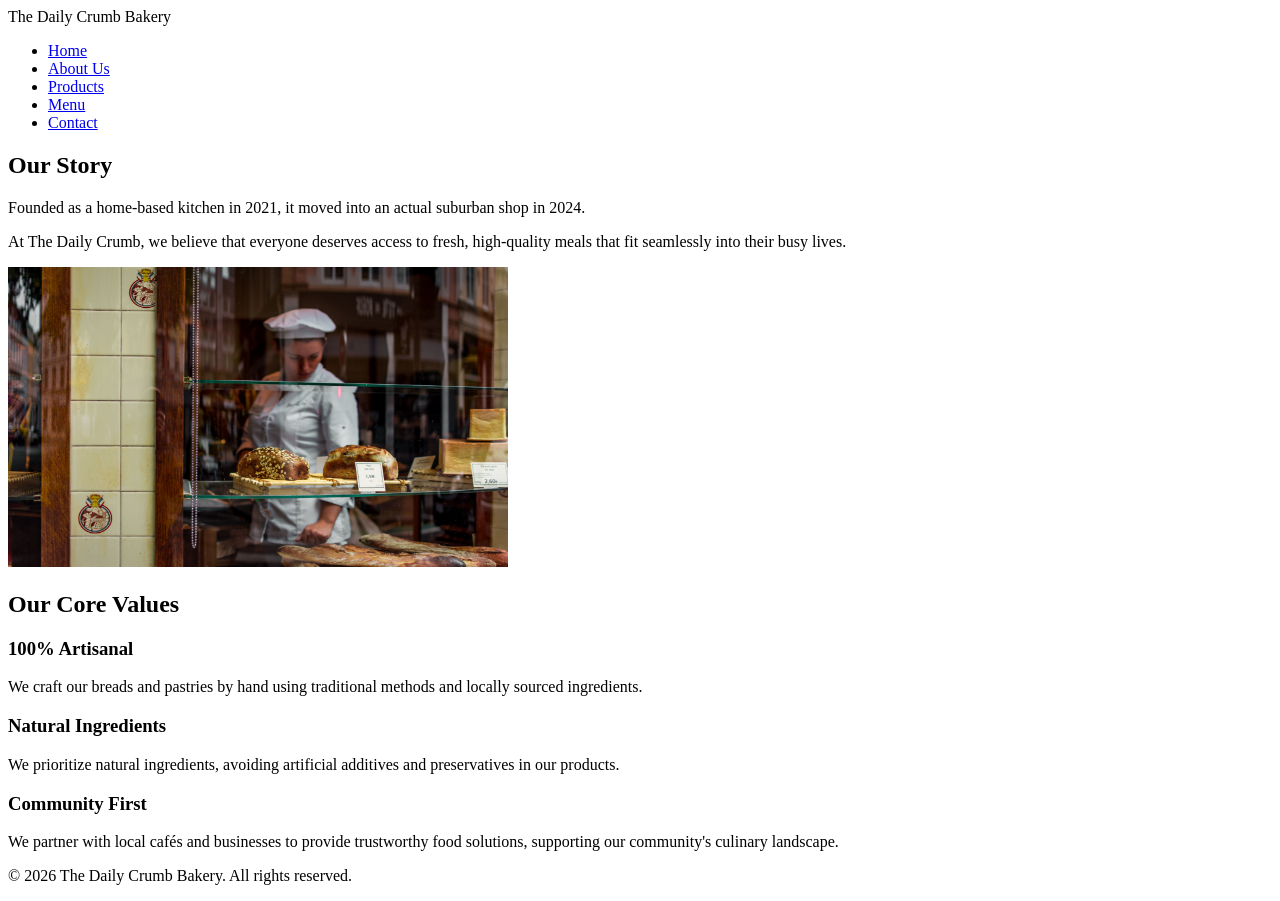
==== about.html @ 9fc3e334 "Add files via upload" ====
<!DOCTYPE html>
<html lang="en">
<head>
    <meta charset="UTF-8">
    <meta name="viewport" content="width=device-width, initial-scale=1.0">
    <title>About Us | The Daily Crumb Bakery</title>
</head>
<body>
    <!--- Navigation Bar --->
    <nav class="navbar">
        <div class="nav-logo">The Daily Crumb Bakery</div>
        <ul>
            <li><a href="index.html">Home</a></li>
            <li><a href="about.html" class="active">About Us</a></li>
            <li><a href="products.html">Products</a></li>
            <li><a href="menu.html">Menu</a></li>
            <li><a href="contact.html">Contact</a></li>
        </ul>
    </nav>

    <!--- About Us Section --->
    <main class ="main-content">
        
        <!--- About Us Story and History --->
        <section class="about-story">
            <div class="about-text">
                <h2>Our Story</h2>
                <p>Founded as a home-based kitchen in 2021, it moved into an actual suburban shop in 2024. </p>
                <p>At The Daily Crumb, we believe that everyone deserves access to fresh, high-quality meals that fit seamlessly into their busy lives. </p>
            </div>
            <div class="about-image">
                <img src="images/BakersAtWork.jpg" alt="About Us" width="500" height="300">
            </div>
        </section>

        <!--- About Us Mission and Values --->
        <section class="about-values">
            <h2>Our Core Values</h2>
            <div class="values-grid">
                <div class="value-card">
                    <h3>100% Artisanal</h3>
                    <p>We craft our breads and pastries by hand using traditional methods and locally sourced ingredients.</p>
                </div>
                <div class="value-card">
                    <h3>Natural Ingredients</h3>
                    <p>We prioritize natural ingredients, avoiding artificial additives and preservatives in our products.</p>
                </div>
                <div class="value-card">
                    <h3>Community First</h3>
                    <p>We partner with local cafés and businesses to provide trustworthy food solutions, supporting our community's culinary landscape.</p>
                </div>
            </div>
        </section>
    </main>

    <!--- Footer --->
    <footer class="footer">
        <p>&copy; 2026 The Daily Crumb Bakery. All rights reserved.</p>
    </footer>
</body>
</html>
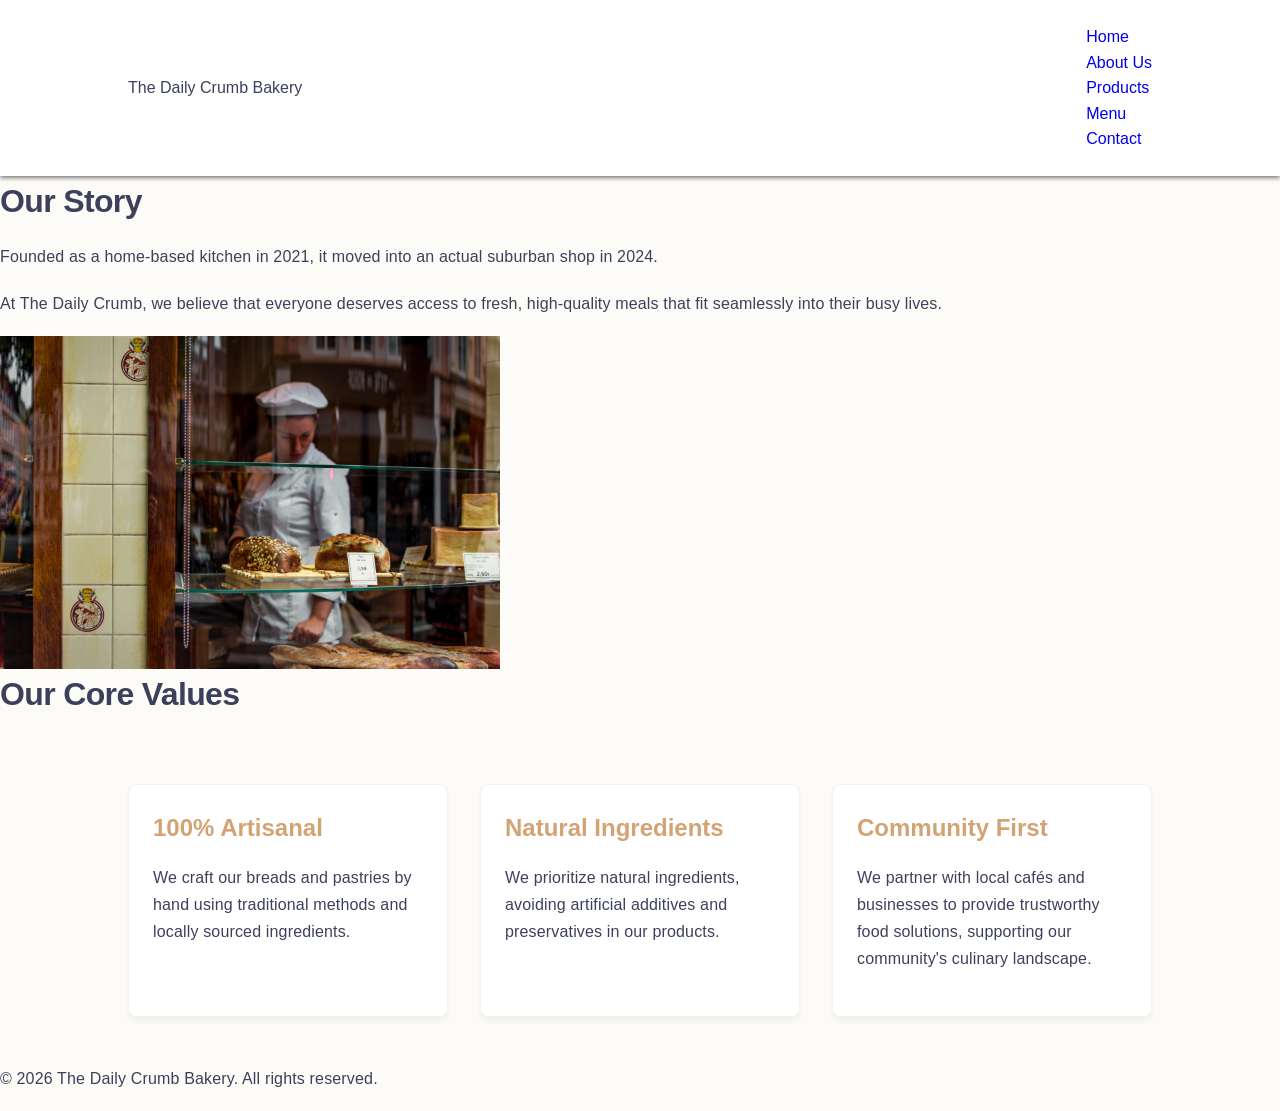
==== commit 9d05cfb4: "Feat: Complete responsive menu grids, style linking adjustments, and final project documentation" ====
--- a/about.html
+++ b/about.html
@@ -1,61 +1,62 @@
-<!DOCTYPE html>
-<html lang="en">
-<head>
-    <meta charset="UTF-8">
-    <meta name="viewport" content="width=device-width, initial-scale=1.0">
-    <title>About Us | The Daily Crumb Bakery</title>
-</head>
-<body>
-    <!--- Navigation Bar --->
-    <nav class="navbar">
-        <div class="nav-logo">The Daily Crumb Bakery</div>
-        <ul>
-            <li><a href="index.html">Home</a></li>
-            <li><a href="about.html" class="active">About Us</a></li>
-            <li><a href="products.html">Products</a></li>
-            <li><a href="menu.html">Menu</a></li>
-            <li><a href="contact.html">Contact</a></li>
-        </ul>
-    </nav>
-
-    <!--- About Us Section --->
-    <main class ="main-content">
-        
-        <!--- About Us Story and History --->
-        <section class="about-story">
-            <div class="about-text">
-                <h2>Our Story</h2>
-                <p>Founded as a home-based kitchen in 2021, it moved into an actual suburban shop in 2024. </p>
-                <p>At The Daily Crumb, we believe that everyone deserves access to fresh, high-quality meals that fit seamlessly into their busy lives. </p>
-            </div>
-            <div class="about-image">
-                <img src="images/BakersAtWork.jpg" alt="About Us" width="500" height="300">
-            </div>
-        </section>
-
-        <!--- About Us Mission and Values --->
-        <section class="about-values">
-            <h2>Our Core Values</h2>
-            <div class="values-grid">
-                <div class="value-card">
-                    <h3>100% Artisanal</h3>
-                    <p>We craft our breads and pastries by hand using traditional methods and locally sourced ingredients.</p>
-                </div>
-                <div class="value-card">
-                    <h3>Natural Ingredients</h3>
-                    <p>We prioritize natural ingredients, avoiding artificial additives and preservatives in our products.</p>
-                </div>
-                <div class="value-card">
-                    <h3>Community First</h3>
-                    <p>We partner with local cafés and businesses to provide trustworthy food solutions, supporting our community's culinary landscape.</p>
-                </div>
-            </div>
-        </section>
-    </main>
-
-    <!--- Footer --->
-    <footer class="footer">
-        <p>&copy; 2026 The Daily Crumb Bakery. All rights reserved.</p>
-    </footer>
-</body>
+<!DOCTYPE html>
+<html lang="en">
+<head>
+    <link rel="stylesheet" href="css/styles.css">
+    <meta charset="UTF-8">
+    <meta name="viewport" content="width=device-width, initial-scale=1.0">
+    <title>About Us | The Daily Crumb Bakery</title>
+</head>
+<body>
+    <!--- Navigation Bar --->
+    <nav class="navbar">
+        <div class="nav-logo">The Daily Crumb Bakery</div>
+        <ul>
+            <li><a href="index.html">Home</a></li>
+            <li><a href="about.html" class="active">About Us</a></li>
+            <li><a href="products.html">Products</a></li>
+            <li><a href="menu.html">Menu</a></li>
+            <li><a href="contact.html">Contact</a></li>
+        </ul>
+    </nav>
+
+    <!--- About Us Section --->
+    <main class ="main-content">
+        
+        <!--- About Us Story and History --->
+        <section class="about-story">
+            <div class="about-text">
+                <h2>Our Story</h2>
+                <p>Founded as a home-based kitchen in 2021, it moved into an actual suburban shop in 2024. </p>
+                <p>At The Daily Crumb, we believe that everyone deserves access to fresh, high-quality meals that fit seamlessly into their busy lives. </p>
+            </div>
+            <div class="about-image">
+                <img src="images/BakersAtWork.jpg" alt="About Us" width="500" height="300">
+            </div>
+        </section>
+
+        <!--- About Us Mission and Values --->
+        <section class="about-values">
+            <h2>Our Core Values</h2>
+            <div class="values-grid">
+                <div class="value-card">
+                    <h3>100% Artisanal</h3>
+                    <p>We craft our breads and pastries by hand using traditional methods and locally sourced ingredients.</p>
+                </div>
+                <div class="value-card">
+                    <h3>Natural Ingredients</h3>
+                    <p>We prioritize natural ingredients, avoiding artificial additives and preservatives in our products.</p>
+                </div>
+                <div class="value-card">
+                    <h3>Community First</h3>
+                    <p>We partner with local cafés and businesses to provide trustworthy food solutions, supporting our community's culinary landscape.</p>
+                </div>
+            </div>
+        </section>
+    </main>
+
+    <!--- Footer --->
+    <footer class="footer">
+        <p>&copy; 2026 The Daily Crumb Bakery. All rights reserved.</p>
+    </footer>
+</body>
 </html>
--- a/css/styles.css
+++ b/css/styles.css
@@ -0,0 +1,211 @@
+*, *::before, *::after {
+    margin: 0;
+    padding: 0;
+    box-sizing: border-box;
+}
+
+html{
+    scroll-behavior: smooth;
+}
+
+body{
+    line-height: 1.6;
+    -webkit-font-smoothing: antialiased;
+}
+
+img{
+    max-width: 100%;
+    height: auto;
+    display: block;
+}
+
+ul, ol{
+    list-style: none;
+}
+
+a{
+    text-decoration: none;
+}
+
+:root{
+    --primary-color: #d4a373;
+    --secondary-color: #f4f1de;
+    --dark-color: #3d405b;
+    --light-color: #fdfbf7;
+    --accent-color: #e07a5f;
+
+    --font-main: 'Aptos', 'Segoe UI', Roboto, Helvetica, Arial, sans-serif;
+    --base-font-size: 16px;
+}
+
+body{
+    font-family: var(--font-main);
+    font-size: var(--base-font-size);
+    color: var(--dark-color);
+    background-color: var(--light-color);
+}
+
+h1{ font-size: 2.5rem; font-weight: 700; letter-spacing: -0.05em; color: var(--dark-color); margin-bottom: 1rem; }
+h2{ font-size: 2rem; font-weight: 600; letter-spacing: -0.02em; color: var(--dark-color); margin-bottom: 1rem; }
+h3{ font-size: 1.5rem; font-weight: 600; color: var(--primary-color); margin-bottom: 1rem; }
+p{ font-size: 1rem; line-height: 1.7; letter-spacing: 0.01em; margin-bottom: 1.2rem; }
+
+.hero-btn, .submit-btn, .menu-btn{
+    display: inline-block;
+    background-color: var(--primary-color);
+    color: #ffffff;
+    padding: 0.75rem 1.5rem;
+    font-weight: 600;
+    border: 2px solid transparent;
+    border-radius: 4px;
+    box-shadow: 0 4px 6px rgba(0, 0, 0, 0.1);
+    transition: all 0.3s ease;
+    cursor: pointer;
+}
+
+.hero-btn:hover, .submit-btn:hover, .menu-btn:hover{
+    background-color: var(--accent-color);
+    box-shadow: 0 6px 12px rgba(0, 0, 0, 0.15);
+    transform: translateY(-2px);
+}
+
+.hero-btn:active, .submit-btn:active, .menu-btn:active{
+    transform: translateY(0);
+    box-shadow: 0 2px 4px rgba(0, 0, 0, 0.1);
+}
+
+input:focus, textarea:focus{
+    outline: none;
+    border-color: var(--primary-color);
+    box-shadow: 0 0 0 3px rgba(212, 163, 115, 0.3);    
+}
+
+.navbar{
+    display: flex;
+    justify-content: space-between;
+    align-items: center;
+    padding: 1.5rem 10%;
+    background-color: #ffffff;
+    box-shadow: 0 2px 4px rgba(0, 0, 0, 0.5);
+}
+
+.nav-links{
+    display: flex;
+    gap: 2rem;
+}
+
+.nav-links a.active{
+    color: var(--primary-color);
+    border-bottom: 2px solid var(--primary-color);
+}
+
+.products-grid, .locations-grid, .values-grid{
+    display: grid;
+    grid-template-columns: repeat(3, 1fr);
+    gap: 2rem;
+    padding: 3rem 10%;
+}
+
+.product-card, .location-card, .value-card{
+    background-color: #ffffff;
+    padding: 1.5rem;
+    border: 1px solid rgba(0, 0, 0, 0.05);
+    border-radius: 8px;
+    box-shadow: 0 4px 6px rgba(0, 0, 0, 0.05);
+    border-radius: 8px;
+    box-shadow: rgba(0, 0, 0, 0.02);
+}
+
+.menu-image{
+    display: flex;
+    justify-content: center;
+    margin: 20px 0;
+}
+
+.menu-intro{
+    text-align: center;
+    padding: 2rem 10% 0 10%;
+}
+
+.menu-categories{
+    display: grid;
+    grid-template-columns: repeat(3, 1fr);
+    gap: 2rem;
+    padding: 2rem 10%;
+}
+
+.menu-categories > section, .menu-categories > div{
+    background-color: #ffffff;
+    padding: 1.5rem;
+    border: 1px solid rgba(0, 0, 0, 0.05);
+    border-radius: 8px;
+    box-shadow: 0 4px 6px rgba(0, 0, 0, 0.05);
+}
+
+.menu-card{
+    background-color: #ffffff;
+    padding: 1.5rem;
+    border: 1px solid rgba(0, 0, 0, 0.05);
+    border-radius: 8px;
+    box-shadow: 0 4px 6px rgba(0, 0, 0, 0.05);
+}
+
+.menu-list{
+    padding: 0.5rem 0;
+    margin-top: 1rem;
+}
+
+.menu-list li{
+    display: flex;
+    justify-content: space-between;
+    align-items: center;
+    padding: 0.75rem 0;
+    border-bottom: 1px dashed #e0e0e0;
+}
+
+.menu-list li:last-child{
+    border-bottom: none;
+}
+
+.item-name{
+    font-weight: 500;
+    color: var(--dark-color);
+}
+
+.item-price{
+    font-weight: 700;
+    color: var(--primary-color);
+}
+    
+
+@media (max-width: 992px){
+    body{ font-size: 0.95rem;}
+    .navbar{ padding: 1.2rem 5%;}
+
+    .products-grid, .locations-grid, .values-grid{
+        grid-template-columns: repeat(2, 1fr);
+        padding: 2rem 5%;
+    }
+}
+
+@media (max-width: 576px){
+    .navbar{
+        flex-direction: column;
+        gap: 1rem;
+    }
+
+    .nav-links{
+        flex-direction: column;
+        align-items: center;
+        gap: 1rem;
+        width: 100%;
+    }
+
+    .products-grid, .locations-grid, .values-grid{
+        grid-template-columns: 1fr;
+        padding: 1.5rem 5%;
+    }
+
+    h1{ font-size: 2rem;}
+    h2{ font-size: 1.6rem;}
+}
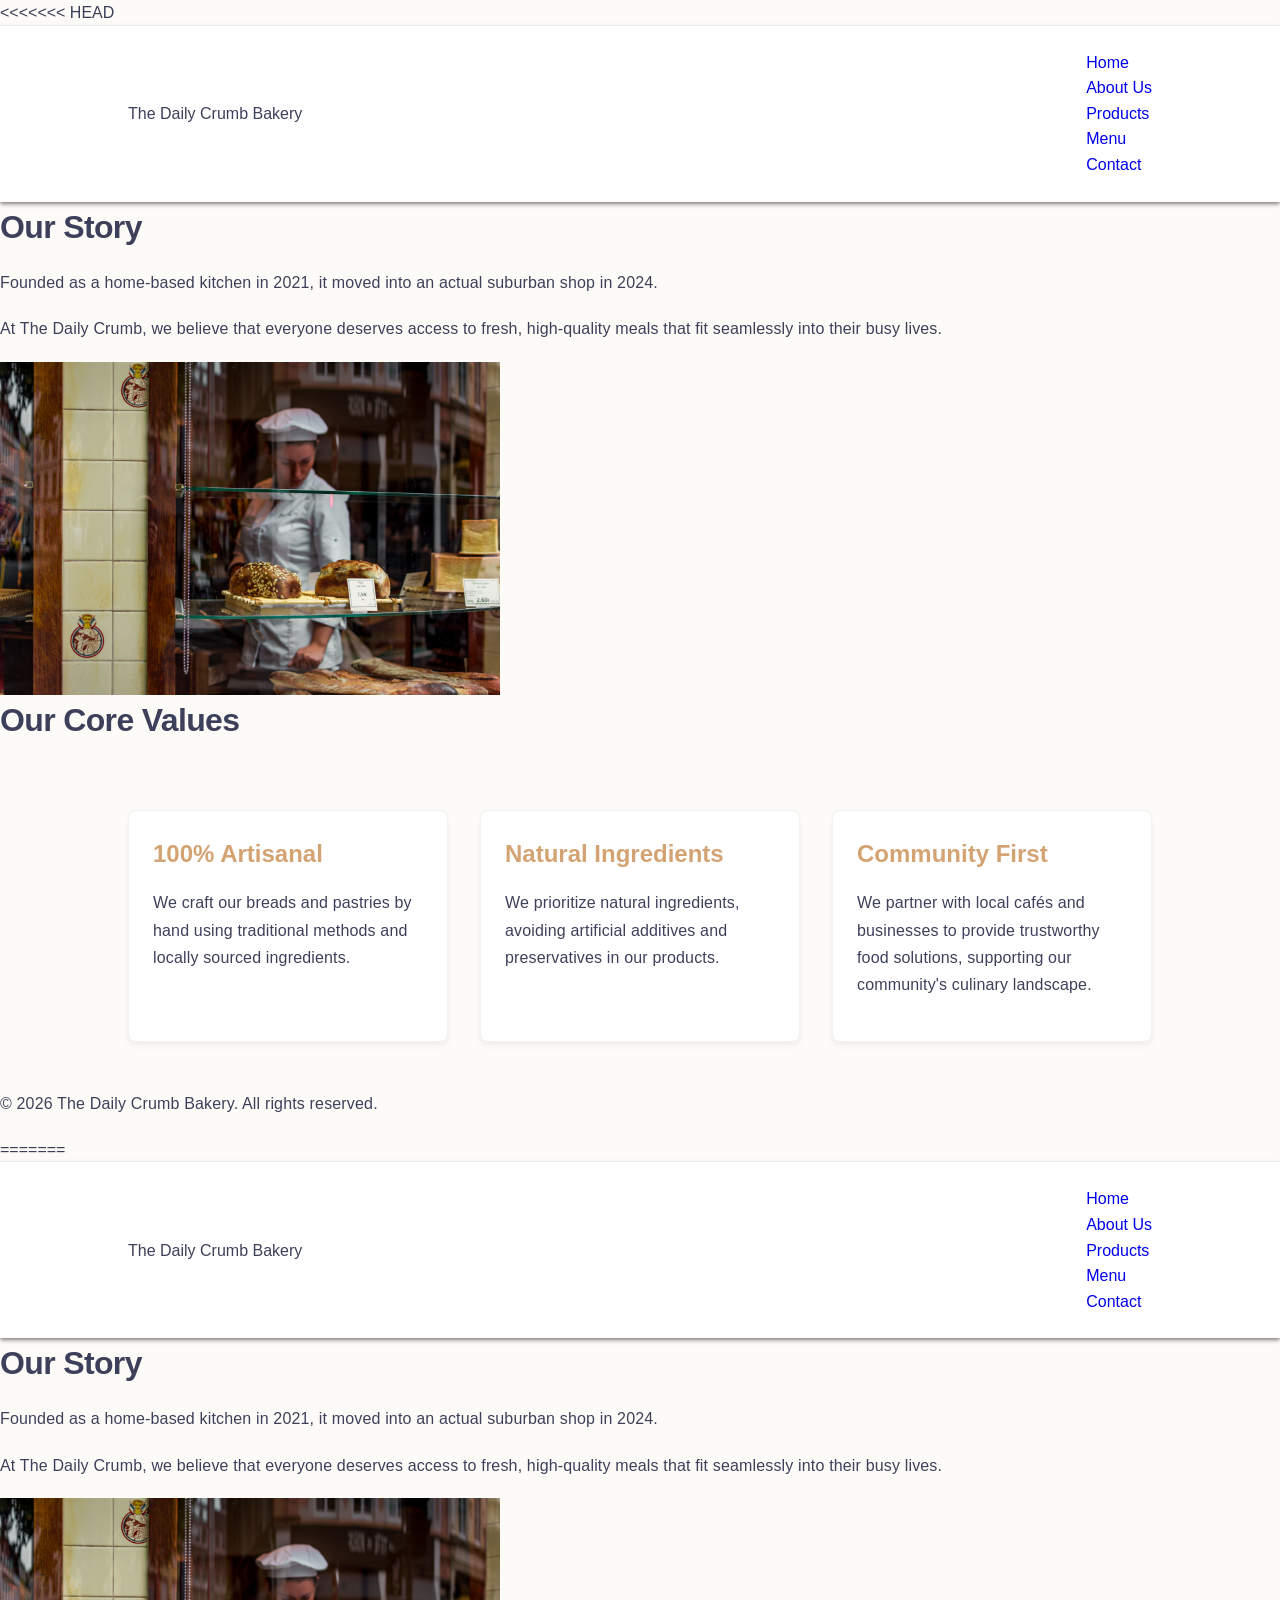
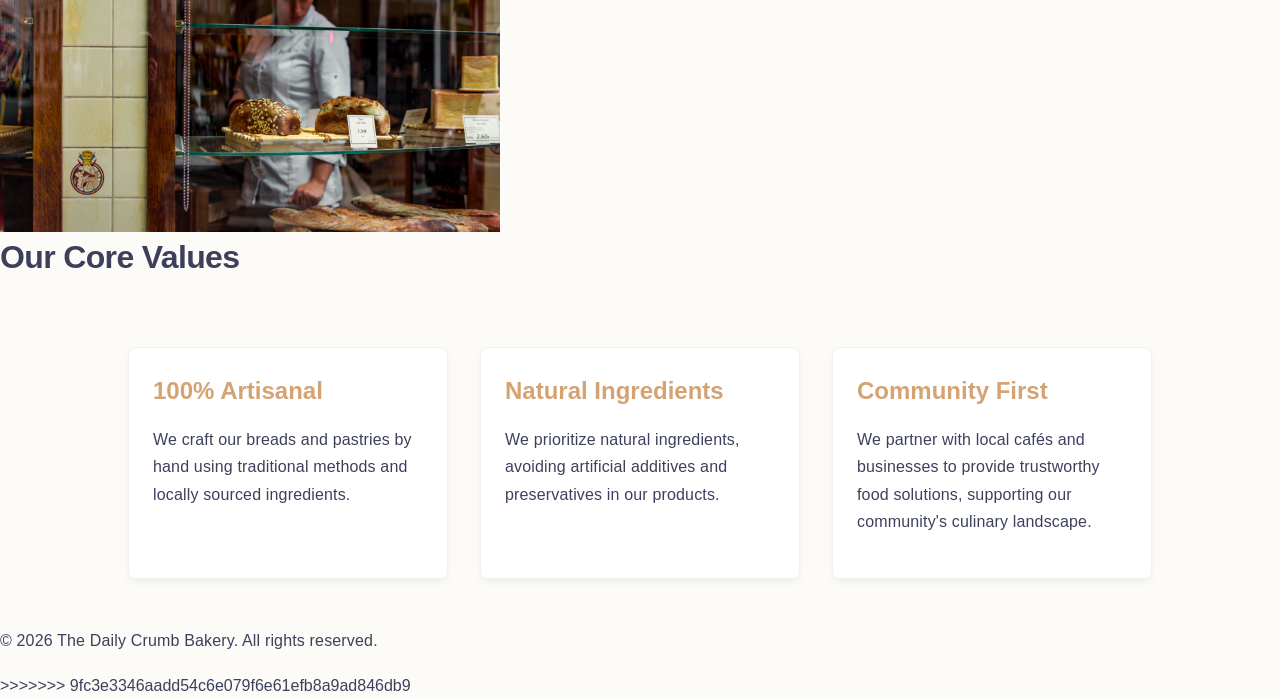
==== commit 65eec122: "Docs: Complete Part 2 README framework update" ====
--- a/about.html
+++ b/about.html
@@ -1,3 +1,4 @@
+<<<<<<< HEAD
 <!DOCTYPE html>
 <html lang="en">
 <head>
@@ -59,4 +60,66 @@
         <p>&copy; 2026 The Daily Crumb Bakery. All rights reserved.</p>
     </footer>
 </body>
+=======
+<!DOCTYPE html>
+<html lang="en">
+<head>
+    <meta charset="UTF-8">
+    <meta name="viewport" content="width=device-width, initial-scale=1.0">
+    <title>About Us | The Daily Crumb Bakery</title>
+</head>
+<body>
+    <!--- Navigation Bar --->
+    <nav class="navbar">
+        <div class="nav-logo">The Daily Crumb Bakery</div>
+        <ul>
+            <li><a href="index.html">Home</a></li>
+            <li><a href="about.html" class="active">About Us</a></li>
+            <li><a href="products.html">Products</a></li>
+            <li><a href="menu.html">Menu</a></li>
+            <li><a href="contact.html">Contact</a></li>
+        </ul>
+    </nav>
+
+    <!--- About Us Section --->
+    <main class ="main-content">
+        
+        <!--- About Us Story and History --->
+        <section class="about-story">
+            <div class="about-text">
+                <h2>Our Story</h2>
+                <p>Founded as a home-based kitchen in 2021, it moved into an actual suburban shop in 2024. </p>
+                <p>At The Daily Crumb, we believe that everyone deserves access to fresh, high-quality meals that fit seamlessly into their busy lives. </p>
+            </div>
+            <div class="about-image">
+                <img src="images/BakersAtWork.jpg" alt="About Us" width="500" height="300">
+            </div>
+        </section>
+
+        <!--- About Us Mission and Values --->
+        <section class="about-values">
+            <h2>Our Core Values</h2>
+            <div class="values-grid">
+                <div class="value-card">
+                    <h3>100% Artisanal</h3>
+                    <p>We craft our breads and pastries by hand using traditional methods and locally sourced ingredients.</p>
+                </div>
+                <div class="value-card">
+                    <h3>Natural Ingredients</h3>
+                    <p>We prioritize natural ingredients, avoiding artificial additives and preservatives in our products.</p>
+                </div>
+                <div class="value-card">
+                    <h3>Community First</h3>
+                    <p>We partner with local cafés and businesses to provide trustworthy food solutions, supporting our community's culinary landscape.</p>
+                </div>
+            </div>
+        </section>
+    </main>
+
+    <!--- Footer --->
+    <footer class="footer">
+        <p>&copy; 2026 The Daily Crumb Bakery. All rights reserved.</p>
+    </footer>
+</body>
+>>>>>>> 9fc3e3346aadd54c6e079f6e61efb8a9ad846db9
 </html>
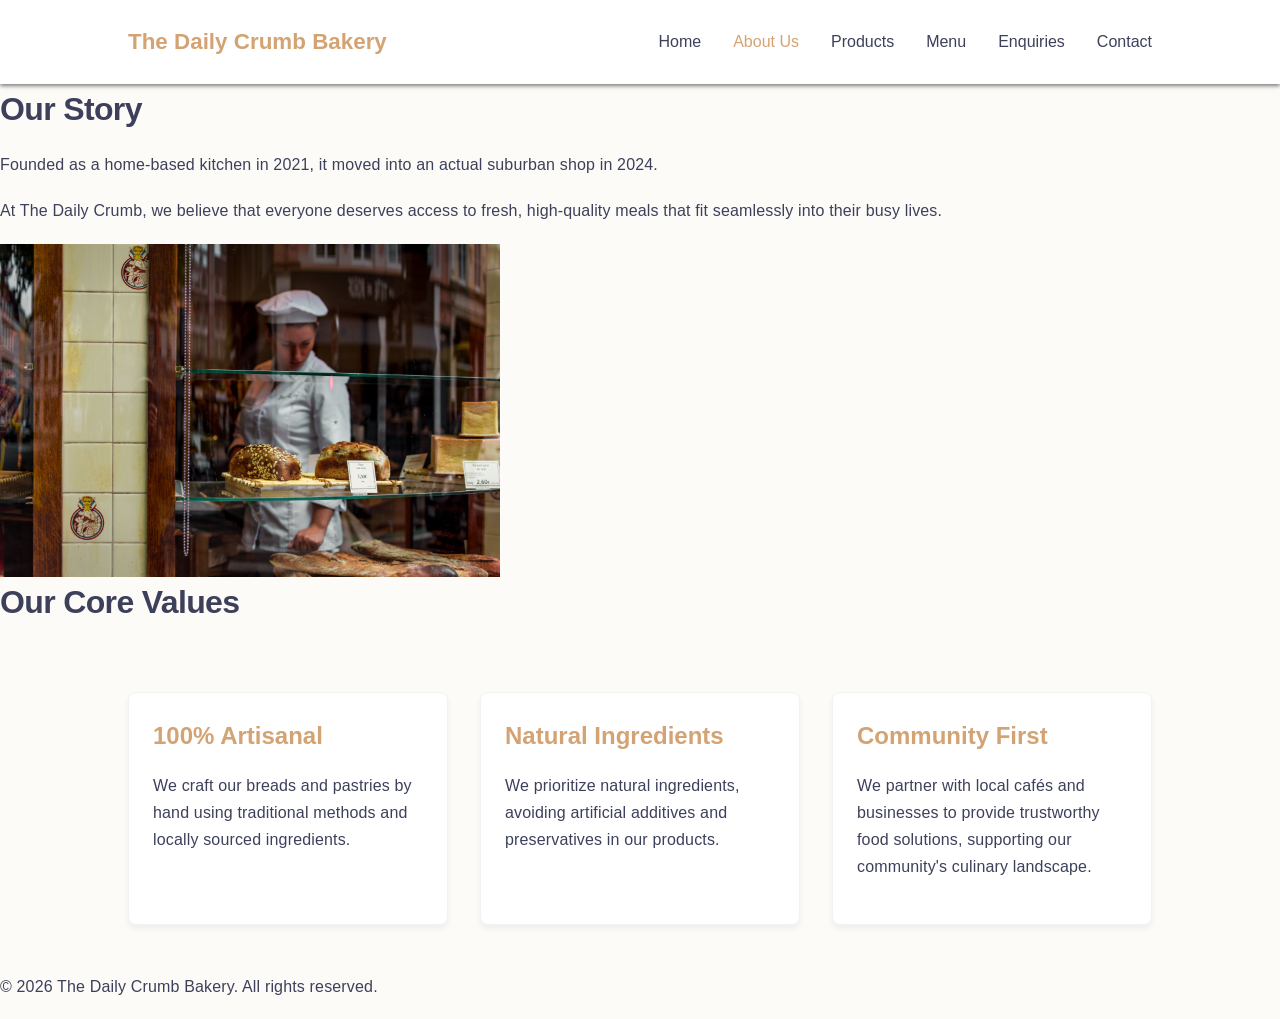
==== commit b0628008: "Final: Safe upload of all structural files and SEO components" ====
--- a/about.html
+++ b/about.html
@@ -1,4 +1,4 @@
-<<<<<<< HEAD
+
 <!DOCTYPE html>
 <html lang="en">
 <head>
@@ -6,16 +6,19 @@
     <meta charset="UTF-8">
     <meta name="viewport" content="width=device-width, initial-scale=1.0">
     <title>About Us | The Daily Crumb Bakery</title>
+    <meta name="description" content="Learn more about The Daily Crumb Bakery and our commitment to creating fresh, artisanal baked goods.">
+    <meta name="keywords" content="Bakery history, unblended ingredients, artisanal baking values, local bakery team.">
 </head>
 <body>
     <!--- Navigation Bar --->
     <nav class="navbar">
         <div class="nav-logo">The Daily Crumb Bakery</div>
-        <ul>
+        <ul class="nav-links">
             <li><a href="index.html">Home</a></li>
             <li><a href="about.html" class="active">About Us</a></li>
             <li><a href="products.html">Products</a></li>
             <li><a href="menu.html">Menu</a></li>
+            <li><a href="enquiry.html">Enquiries</a></li>
             <li><a href="contact.html">Contact</a></li>
         </ul>
     </nav>
@@ -59,67 +62,7 @@
     <footer class="footer">
         <p>&copy; 2026 The Daily Crumb Bakery. All rights reserved.</p>
     </footer>
+
+    <!--- JavaScript --->
+    <script src="js/main.js"></script>
 </body>
-=======
-<!DOCTYPE html>
-<html lang="en">
-<head>
-    <meta charset="UTF-8">
-    <meta name="viewport" content="width=device-width, initial-scale=1.0">
-    <title>About Us | The Daily Crumb Bakery</title>
-</head>
-<body>
-    <!--- Navigation Bar --->
-    <nav class="navbar">
-        <div class="nav-logo">The Daily Crumb Bakery</div>
-        <ul>
-            <li><a href="index.html">Home</a></li>
-            <li><a href="about.html" class="active">About Us</a></li>
-            <li><a href="products.html">Products</a></li>
-            <li><a href="menu.html">Menu</a></li>
-            <li><a href="contact.html">Contact</a></li>
-        </ul>
-    </nav>
-
-    <!--- About Us Section --->
-    <main class ="main-content">
-        
-        <!--- About Us Story and History --->
-        <section class="about-story">
-            <div class="about-text">
-                <h2>Our Story</h2>
-                <p>Founded as a home-based kitchen in 2021, it moved into an actual suburban shop in 2024. </p>
-                <p>At The Daily Crumb, we believe that everyone deserves access to fresh, high-quality meals that fit seamlessly into their busy lives. </p>
-            </div>
-            <div class="about-image">
-                <img src="images/BakersAtWork.jpg" alt="About Us" width="500" height="300">
-            </div>
-        </section>
-
-        <!--- About Us Mission and Values --->
-        <section class="about-values">
-            <h2>Our Core Values</h2>
-            <div class="values-grid">
-                <div class="value-card">
-                    <h3>100% Artisanal</h3>
-                    <p>We craft our breads and pastries by hand using traditional methods and locally sourced ingredients.</p>
-                </div>
-                <div class="value-card">
-                    <h3>Natural Ingredients</h3>
-                    <p>We prioritize natural ingredients, avoiding artificial additives and preservatives in our products.</p>
-                </div>
-                <div class="value-card">
-                    <h3>Community First</h3>
-                    <p>We partner with local cafés and businesses to provide trustworthy food solutions, supporting our community's culinary landscape.</p>
-                </div>
-            </div>
-        </section>
-    </main>
-
-    <!--- Footer --->
-    <footer class="footer">
-        <p>&copy; 2026 The Daily Crumb Bakery. All rights reserved.</p>
-    </footer>
-</body>
->>>>>>> 9fc3e3346aadd54c6e079f6e61efb8a9ad846db9
-</html>
--- a/css/styles.css
+++ b/css/styles.css
@@ -81,22 +81,36 @@
 }
 
 .navbar{
-    display: flex;
-    justify-content: space-between;
-    align-items: center;
-    padding: 1.5rem 10%;
-    background-color: #ffffff;
-    box-shadow: 0 2px 4px rgba(0, 0, 0, 0.5);
+    display: flex !important;
+    justify-content: space-between !important;
+    align-items: center !important;
+    padding: 1.5rem 10% !important;
+    background-color: #ffffff !important;
+    box-shadow: 0 2px 4px rgba(0, 0, 0, 0.5) !important;
+    width: 100%;
+}
+
+.nav-logo{
+    font-size: 1.4rem;
+    font-weight: 700;
+    color: var(--primary-color);
 }
 
 .nav-links{
-    display: flex;
-    gap: 2rem;
-}
-
-.nav-links a.active{
+    display: flex !important;
+    gap: 2rem !important;
+    list-style: none;
+}
+
+.nav-links a{
+    text-decoration: none;
+    color: var(--dark-color);
+    font-weight: 500;
+    transition: color 0.3s ease;
+}
+
+.nav-links a:hover, .nav-links a.active{
     color: var(--primary-color);
-    border-bottom: 2px solid var(--primary-color);
 }
 
 .products-grid, .locations-grid, .values-grid{
@@ -128,7 +142,7 @@
 }
 
 .menu-categories{
-    display: grid;
+    display: grid !important;
     grid-template-columns: repeat(3, 1fr);
     gap: 2rem;
     padding: 2rem 10%;
